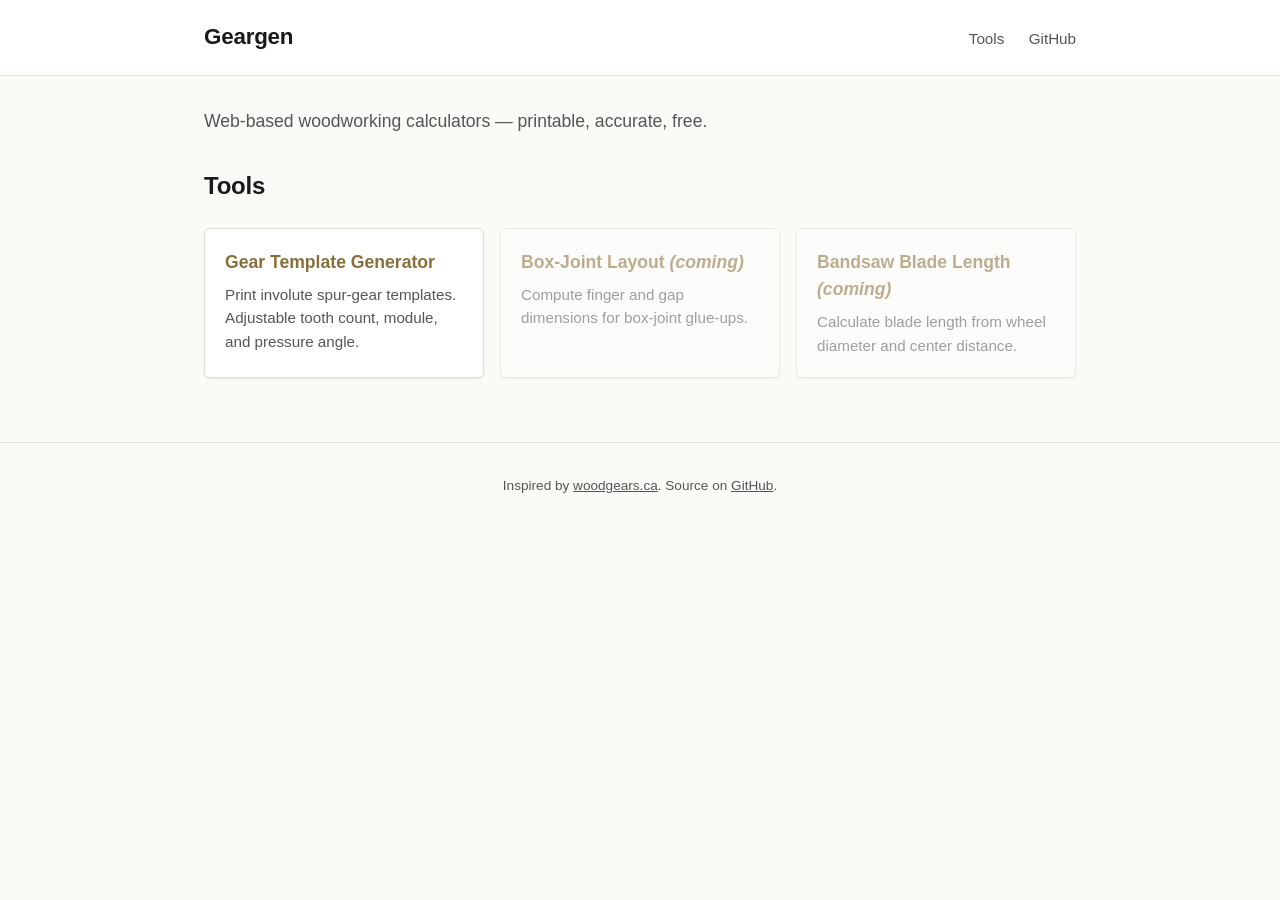
==== index.html @ 98121b7c "Initial scaffold: gear template generator" ====
<!DOCTYPE html>
<html lang="en">
<head>
  <meta charset="UTF-8">
  <meta name="viewport" content="width=device-width, initial-scale=1">
  <title>Geargen — woodworking tools</title>
  <link rel="stylesheet" href="css/style.css">
</head>
<body>
  <header class="site">
    <div class="inner">
      <h1>Geargen</h1>
      <nav>
        <a href="index.html">Tools</a>
        <a href="https://github.com/Ayoub-Torkian/geargen">GitHub</a>
      </nav>
    </div>
  </header>

  <main>
    <p class="lead">Web-based woodworking calculators &mdash; printable, accurate, free.</p>

    <h2>Tools</h2>
    <div class="tool-grid">
      <a class="tool-card" href="tools/gear-generator/">
        <h3>Gear Template Generator</h3>
        <p>Print involute spur-gear templates. Adjustable tooth count, module, and pressure angle.</p>
      </a>
      <div class="tool-card stub">
        <h3>Box-Joint Layout <em>(coming)</em></h3>
        <p>Compute finger and gap dimensions for box-joint glue-ups.</p>
      </div>
      <div class="tool-card stub">
        <h3>Bandsaw Blade Length <em>(coming)</em></h3>
        <p>Calculate blade length from wheel diameter and center distance.</p>
      </div>
    </div>
  </main>

  <footer class="site">
    Inspired by <a href="https://woodgears.ca">woodgears.ca</a>. Source on <a href="https://github.com/Ayoub-Torkian/geargen">GitHub</a>.
  </footer>
</body>
</html>
---- css/style.css ----
/* Geargen — modernized minimal style */

:root {
  --fg: #1a1a1a;
  --fg-soft: #555;
  --bg: #fafaf7;
  --bg-card: #ffffff;
  --accent: #8b6f3a;
  --accent-hover: #6b5429;
  --border: #e2dfd6;
  --shadow: 0 1px 3px rgba(0, 0, 0, 0.04), 0 1px 2px rgba(0, 0, 0, 0.06);
  --radius: 6px;
  --max-width: 920px;
}

* { box-sizing: border-box; }

html, body {
  margin: 0;
  padding: 0;
  background: var(--bg);
  color: var(--fg);
  font-family: -apple-system, BlinkMacSystemFont, "Segoe UI", Roboto, "Helvetica Neue", Arial, sans-serif;
  font-size: 16px;
  line-height: 1.55;
  -webkit-font-smoothing: antialiased;
}

a {
  color: var(--accent);
  text-decoration: none;
}
a:hover { color: var(--accent-hover); text-decoration: underline; }

header.site {
  border-bottom: 1px solid var(--border);
  background: var(--bg-card);
}
header.site .inner {
  max-width: var(--max-width);
  margin: 0 auto;
  padding: 1.25rem 1.5rem;
  display: flex;
  align-items: baseline;
  justify-content: space-between;
  gap: 1rem;
  flex-wrap: wrap;
}
header.site h1 {
  margin: 0;
  font-size: 1.4rem;
  letter-spacing: -0.01em;
}
header.site nav a {
  margin-left: 1.25rem;
  font-size: 0.95rem;
  color: var(--fg-soft);
}
header.site nav a:hover { color: var(--accent); }

main {
  max-width: var(--max-width);
  margin: 0 auto;
  padding: 2rem 1.5rem 4rem;
}

h2 {
  font-size: 1.5rem;
  margin: 2rem 0 1rem;
  letter-spacing: -0.01em;
}
h3 { font-size: 1.1rem; margin: 1.5rem 0 0.5rem; }

p { margin: 0 0 1rem; }
p.lead { font-size: 1.1rem; color: var(--fg-soft); }

.tool-grid {
  display: grid;
  grid-template-columns: repeat(auto-fill, minmax(260px, 1fr));
  gap: 1rem;
  margin-top: 1.5rem;
}
.tool-card {
  display: block;
  padding: 1.25rem;
  background: var(--bg-card);
  border: 1px solid var(--border);
  border-radius: var(--radius);
  box-shadow: var(--shadow);
  text-decoration: none;
  color: inherit;
  transition: transform 0.08s ease, border-color 0.08s ease;
}
.tool-card:hover {
  border-color: var(--accent);
  transform: translateY(-1px);
  text-decoration: none;
}
.tool-card h3 { margin: 0 0 0.4rem; color: var(--accent); }
.tool-card p { margin: 0; color: var(--fg-soft); font-size: 0.95rem; }
.tool-card.stub { opacity: 0.55; cursor: default; }
.tool-card.stub:hover { transform: none; border-color: var(--border); }

/* Forms / controls */
.controls {
  display: grid;
  grid-template-columns: repeat(auto-fit, minmax(180px, 1fr));
  gap: 0.9rem;
  padding: 1.25rem;
  background: var(--bg-card);
  border: 1px solid var(--border);
  border-radius: var(--radius);
  box-shadow: var(--shadow);
}
.field {
  display: flex;
  flex-direction: column;
  font-size: 0.9rem;
}
.field label {
  color: var(--fg-soft);
  margin-bottom: 0.3rem;
}
.field input, .field select {
  font: inherit;
  padding: 0.5rem 0.6rem;
  border: 1px solid var(--border);
  border-radius: 4px;
  background: #fff;
}
.field input:focus, .field select:focus {
  outline: 2px solid var(--accent);
  outline-offset: -1px;
  border-color: var(--accent);
}

.actions {
  margin-top: 1rem;
  display: flex;
  gap: 0.5rem;
  flex-wrap: wrap;
}
button {
  font: inherit;
  padding: 0.55rem 1rem;
  border: 1px solid var(--accent);
  background: var(--accent);
  color: #fff;
  border-radius: 4px;
  cursor: pointer;
}
button:hover { background: var(--accent-hover); border-color: var(--accent-hover); }
button.secondary {
  background: transparent;
  color: var(--accent);
}
button.secondary:hover { background: var(--bg-card); color: var(--accent-hover); }

/* Output area */
.output {
  margin-top: 1.5rem;
  padding: 1.25rem;
  background: var(--bg-card);
  border: 1px solid var(--border);
  border-radius: var(--radius);
  box-shadow: var(--shadow);
}
.output svg {
  display: block;
  max-width: 100%;
  height: auto;
  background: #fff;
}
.stats {
  display: grid;
  grid-template-columns: repeat(auto-fit, minmax(140px, 1fr));
  gap: 0.5rem 1.25rem;
  margin-bottom: 1rem;
  font-size: 0.9rem;
}
.stats .k { color: var(--fg-soft); display: block; font-size: 0.8rem; text-transform: uppercase; letter-spacing: 0.04em; }
.stats .v { font-variant-numeric: tabular-nums; font-weight: 500; }

footer.site {
  border-top: 1px solid var(--border);
  padding: 2rem 1.5rem;
  color: var(--fg-soft);
  font-size: 0.85rem;
  text-align: center;
}
footer.site a { color: var(--fg-soft); text-decoration: underline; }

/* Print: only show the gear SVG */
@media print {
  header.site, footer.site, .controls, .actions, .stats, .breadcrumb { display: none !important; }
  body { background: #fff; }
  main { padding: 0; max-width: none; }
  .output { border: none; box-shadow: none; padding: 0; }
}

.breadcrumb {
  font-size: 0.9rem;
  color: var(--fg-soft);
  margin-bottom: 0.5rem;
}
.breadcrumb a { color: var(--fg-soft); }
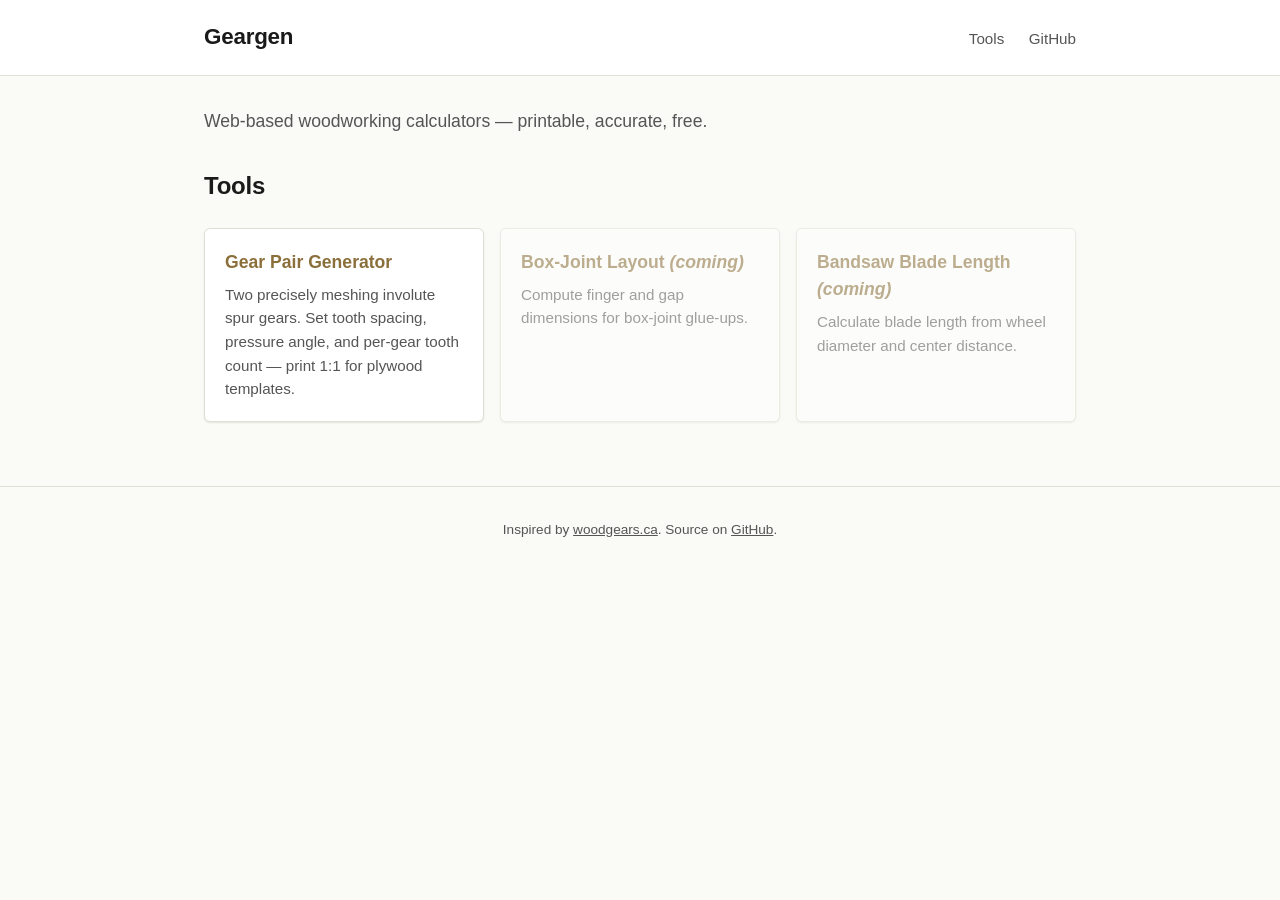
==== commit 6a0cfdff: "Update: 2026-05-25 15:42" ====
--- a/index.html
+++ b/index.html
@@ -23,8 +23,8 @@
     <h2>Tools</h2>
     <div class="tool-grid">
       <a class="tool-card" href="tools/gear-generator/">
-        <h3>Gear Template Generator</h3>
-        <p>Print involute spur-gear templates. Adjustable tooth count, module, and pressure angle.</p>
+        <h3>Gear Pair Generator</h3>
+        <p>Two precisely meshing involute spur gears. Set tooth spacing, pressure angle, and per-gear tooth count &mdash; print 1:1 for plywood templates.</p>
       </a>
       <div class="tool-card stub">
         <h3>Box-Joint Layout <em>(coming)</em></h3>
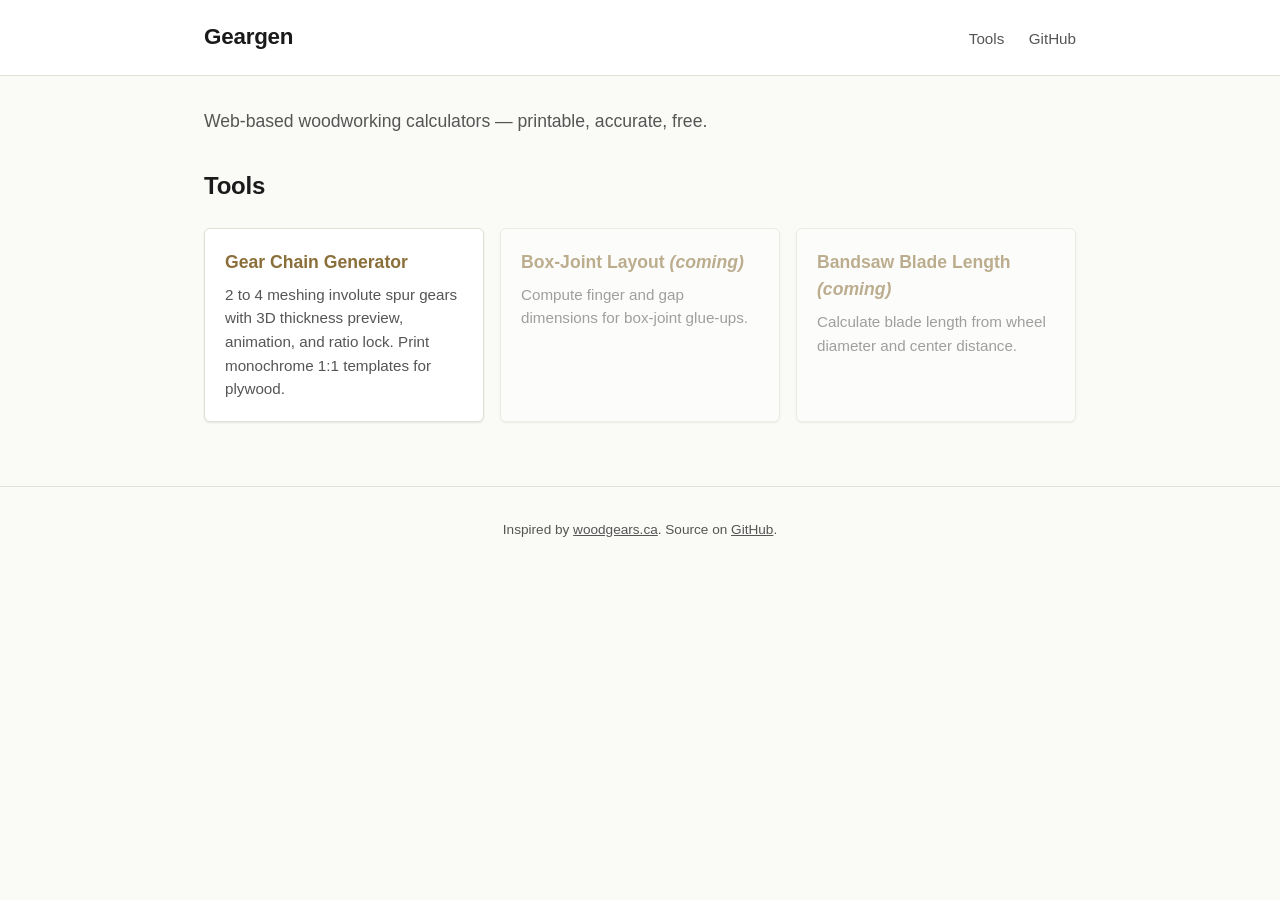
==== commit 3c697e22: "Update: 2026-05-25 16:39" ====
--- a/index.html
+++ b/index.html
@@ -23,8 +23,8 @@
     <h2>Tools</h2>
     <div class="tool-grid">
       <a class="tool-card" href="tools/gear-generator/">
-        <h3>Gear Pair Generator</h3>
-        <p>Two precisely meshing involute spur gears. Set tooth spacing, pressure angle, and per-gear tooth count &mdash; print 1:1 for plywood templates.</p>
+        <h3>Gear Chain Generator</h3>
+        <p>2 to 4 meshing involute spur gears with 3D thickness preview, animation, and ratio lock. Print monochrome 1:1 templates for plywood.</p>
       </a>
       <div class="tool-card stub">
         <h3>Box-Joint Layout <em>(coming)</em></h3>
